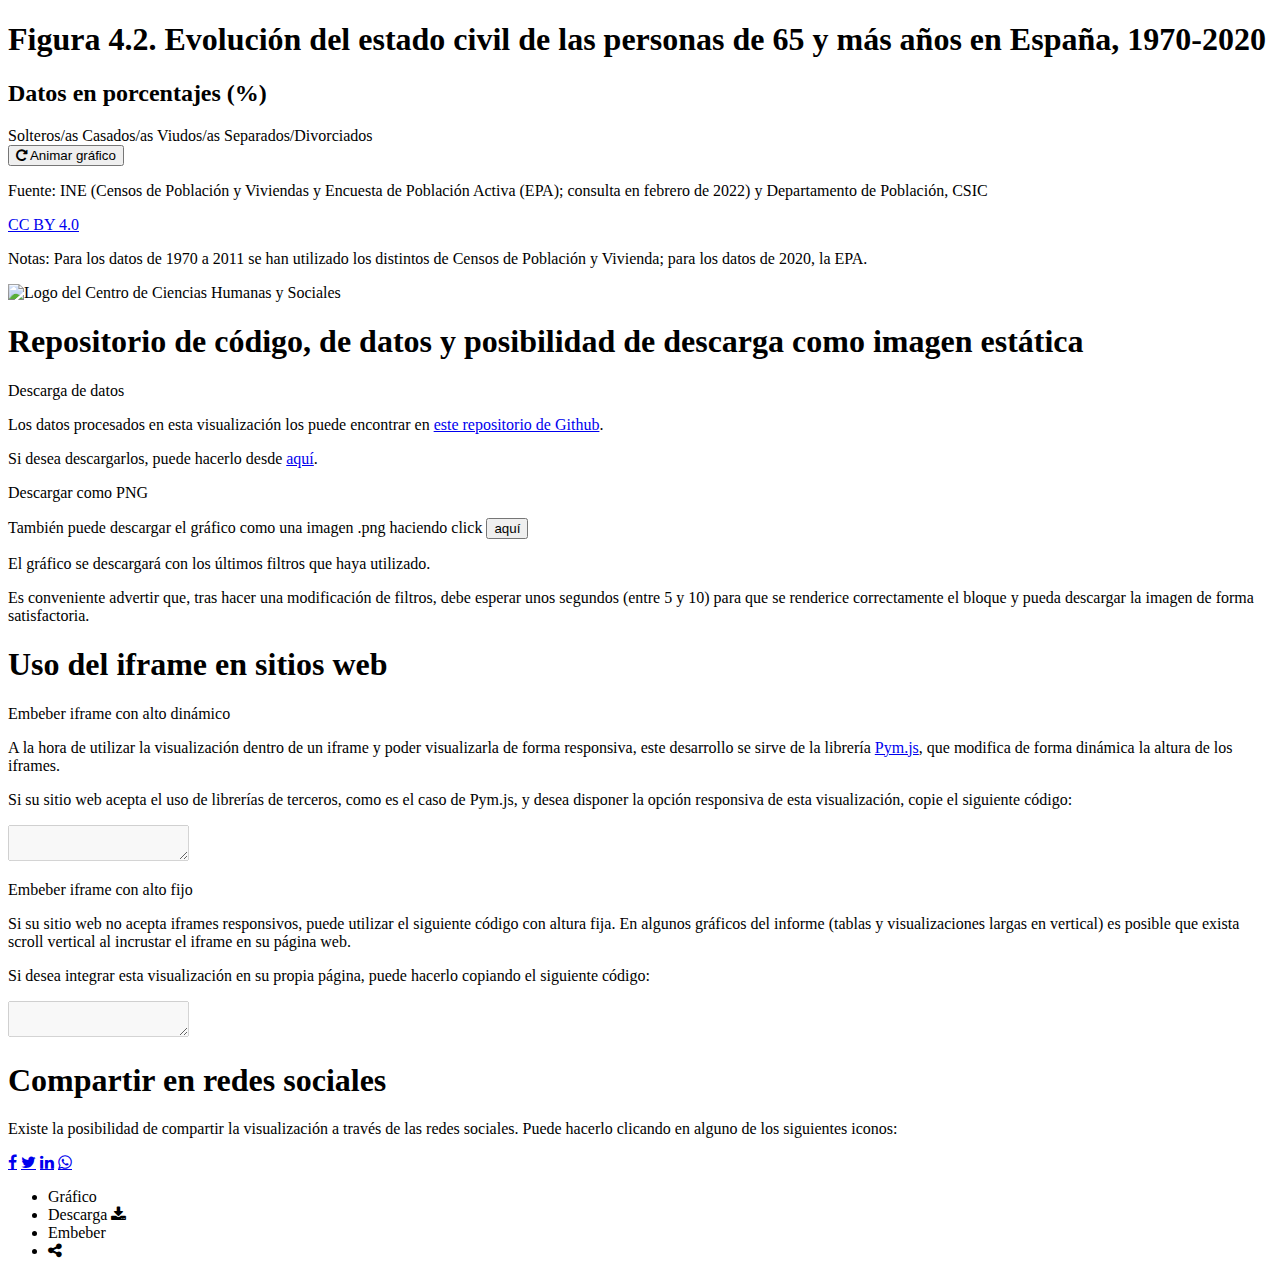
==== pre/template.html @ e5ff50b8 "Cambios en tipografía" ====
<!DOCTYPE html>
<html lang="en">
<head>
    <meta charset="UTF-8">
    <meta name="viewport" content="width=device-width, initial-scale=1.0, maximum-scale=1.0">
    <title>Informe 2022: El perfil de las personas mayores en España</title>
    <meta name="mrf-extractable" content="false">
    <meta property='og:image' content=''>
    <meta property="og:title" content="Informe 2022: El perfil de las personas mayores en España">
    <meta property="og:description" content="Informe 2022: El perfil de las personas mayores en España">
    <meta property="og:image" content="https://raw.githubusercontent.com/CarlosMunozDiazCSIC/informe_perfil_mayores_2022_social_4_2/main/pre/cchs.png">
    <link rel="stylesheet" href="https://cdnjs.cloudflare.com/ajax/libs/font-awesome/4.7.0/css/font-awesome.min.css">
    <link href="https://fonts.googleapis.com/css2?family=Montserrat:ital,wght@0,100;0,300;0,400;0,500;0,600;0,700;1,300;1,400;1,500;1,600;1,700&display=swap" rel="stylesheet">
</head>
<body>
    <div class="container">
        <div class="main">
            <section class="content b-chart active" id="chartBlock">
                <div class="b-title">
                    <h1 class="title">Figura 4.2. Evolución del estado civil de las personas de 65 y más años en España, 1970-2020</h1>
                    <h2 class="subtitle">Datos en porcentajes (%)</h2>
                </div>
                <div class="chart__logics">
                    <div class="chart__legend">
                        <span class="chart__legend--item primary_1">Solteros/as</span>
                        <span class="chart__legend--item comp_2">Casados/as</span>
                        <span class="chart__legend--item comp_1">Viudos/as</span>
                        <span class="chart__legend--item other_1">Separados/Divorciados</span>
                    </div>
                    <div class="chart__animate" id="replay">
                        <button class="btn btn__animate">
                            <i class="fa fa--share fa-repeat" aria-hidden="true"></i>
                            <span>Animar gráfico</span>
                        </button>
                    </div>                  
                </div>
                <div class="chart__viz" id="chart"></div>
                <!-- Pie de gráfico -->
                <div class="chart__footer">
                    <div class="chart__source">
                        <p class="chart__source--data"><span>Fuente: </span><span id="data-source">INE (Censos de Población y Viviendas y Encuesta de Población Activa (EPA); consulta en febrero de 2022)</span> y Departamento de Población, CSIC</p>
                        <p class="chart__source--copyright"><a class="link" href="https://creativecommons.org/licenses/by/4.0/deed.en_US" target="_blank">CC BY 4.0</a></p>
                    </div>
                    <p class="chart__note"><span>Notas: </span><span id="data-note">Para los datos de 1970 a 2011 se han utilizado los distintos de Censos de Población y Vivienda; para los datos de 2020, la EPA.</span></p>
                </div>
                <div class="logo">
                    <img src="https://raw.githubusercontent.com/CarlosMunozDiazCSIC/informe_perfil_mayores_2022_social_4_2/main/pre/cchs.png" alt="Logo del Centro de Ciencias Humanas y Sociales" width="100%" height="100%">
                </div>         
            </section>
            <section class="content b-data">
                <div class="b-title">
                    <h1 class="title">Repositorio de código, de datos y posibilidad de descarga como imagen estática</h1>
                </div>
                <p class="text__header">Descarga de datos</p>
                <p class="text__paragraph">Los datos procesados en esta visualización los puede encontrar en <a class="link" href="https://github.com/CarlosMunozDiazCSIC/informe_perfil_mayores_2022_social_4_2" target="_blank">este repositorio de Github</a>.</p>
                <p class="text__paragraph">Si desea descargarlos, puede hacerlo desde <a class="link" href="https://raw.githubusercontent.com/CarlosMunozDiazCSIC/informe_perfil_mayores_2022_social_4_2/main/data/estado_civil_65_1970_2020_csv.csv" target="_blank">aquí</a>.</p>
                <p class="text__header">Descargar como PNG</p>
                <p class="text__paragraph">También puede descargar el gráfico como una imagen .png haciendo click <button class="btn_share" id="pngImage">aquí</button></p> 
                <p class="text__paragraph">El gráfico se descargará con los últimos filtros que haya utilizado.</p>
                <p class="text__paragraph">Es conveniente advertir que, tras hacer una modificación de filtros, debe esperar unos segundos (entre 5 y 10) para que se renderice correctamente el bloque y pueda descargar la imagen de forma satisfactoria.</p>
            </section>
            <section class="content b-iframes">
                <div class="b-title">
                    <h1 class="title">Uso del iframe en sitios web</h1>
                </div>
                <p class="text__header">Embeber iframe con alto dinámico</p>
                <p class="text__paragraph">A la hora de utilizar la visualización dentro de un iframe y poder visualizarla de forma responsiva, este desarrollo se sirve de la librería <a class="link" href="http://blog.apps.npr.org/pym.js/" target="_blank">Pym.js</a>, que modifica de forma dinámica la altura de los iframes.</p>
                <p class="text__paragraph">Si su sitio web acepta el uso de librerías de terceros, como es el caso de Pym.js, y desea disponer la opción responsiva de esta visualización, copie el siguiente código:</p>
                <textarea class="text__iframe" disabled="" id="iframe-responsive"></textarea>
                <p class="text__header">Embeber iframe con alto fijo</p>
                <p class="text__paragraph">Si su sitio web no acepta iframes responsivos, puede utilizar el siguiente código con altura fija. En algunos gráficos del informe (tablas y visualizaciones largas en vertical) es posible que exista scroll vertical al incrustar el iframe en su página web.</p>             
                <p class="text__paragraph">Si desea integrar esta visualización en su propia página, puede hacerlo copiando el siguiente código:</p>
                <textarea class="text__iframe" disabled="" id="iframe-fixed"></textarea>
            </section>
            <section class="content b-rrss">
                <div class="b-title">
                    <h1 class="title">Compartir en redes sociales</h1>
                </div>
                <p class="text__paragraph">Existe la posibilidad de compartir la visualización a través de las redes sociales. Puede hacerlo clicando en alguno de los siguientes iconos:</p>
                <div class="rrss">
                    <a href="#" class="fa fa-facebook" id="shareFB" target="_blank"></a>
                    <a href="#" class="fa fa-twitter" id="shareTW" target="_blank"></a>
                    <a href="#" class="fa fa-linkedin" id="shareLK" target="_blank"></a>
                    <a href="#" class="fa fa-whatsapp" id="shareWA" target="_blank"></a>
                </div>
            </section>
        </div>        
        <nav class="tabs">
            <ul class="l-tabs">
                <li class="tab active" data-target="b-chart">Gráfico</li>
                <li class="tab" data-target="b-data">Descarga&nbsp;<i class="fa fa--share fa-download"></i></li>
                <li class="tab" data-target="b-iframes">Embeber</li>
                <li class="tab tab--rrss" data-target="b-rrss"><i class="fa fa--share fa-share-alt"></i></li>
            </ul>
        </nav>
        <div class="chart__tooltip" id="tooltip">
            <p class="chart__tooltip--title"></p>
            <p class="chart__tooltip--text"></p>
        </div>  
    </div>
    <!-- Uso de PYMJS para alturas dinámicas -->
    <script type="text/javascript" src="https://pym.nprapps.org/pym.v1.min.js"></script>
    <script>
        const pymChild = new pym.Child();
    </script>
</body>
</html>
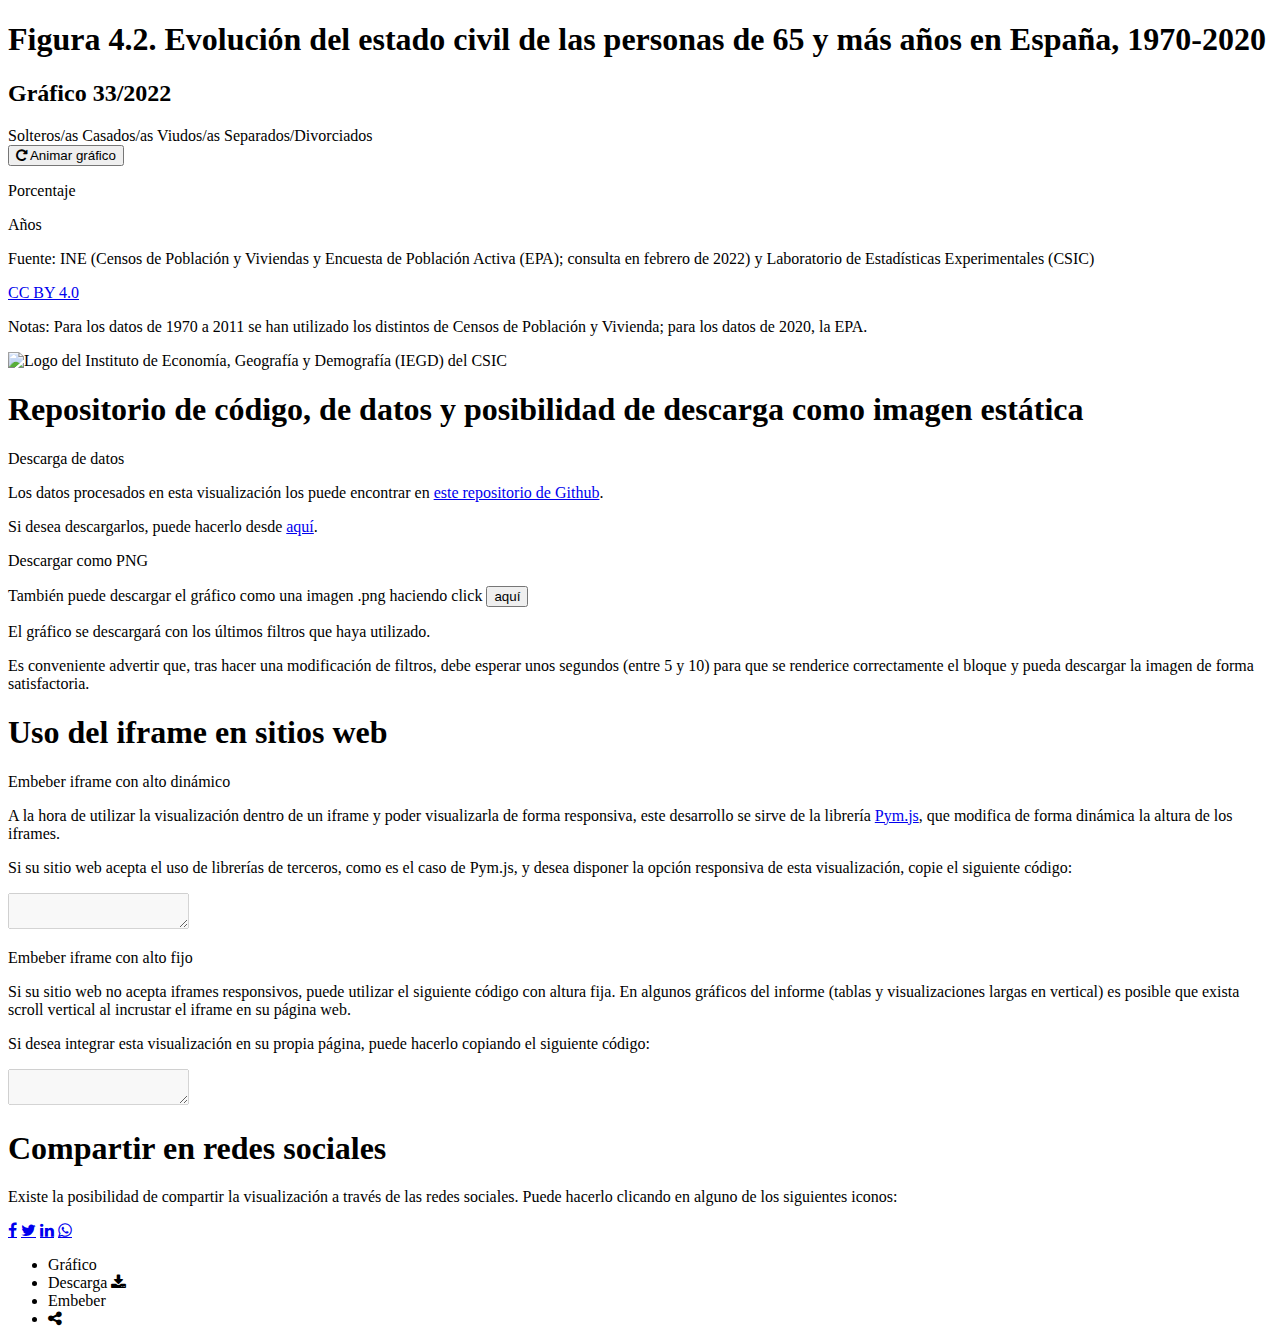
==== commit 5484d52a: "Primer desarrollo serio terminado" ====
--- a/pre/template.html
+++ b/pre/template.html
@@ -18,14 +18,14 @@
             <section class="content b-chart active" id="chartBlock">
                 <div class="b-title">
                     <h1 class="title">Figura 4.2. Evolución del estado civil de las personas de 65 y más años en España, 1970-2020</h1>
-                    <h2 class="subtitle">Datos en porcentajes (%)</h2>
+                    <h2 class="subtitle">Gráfico 33/2022</h2>
                 </div>
                 <div class="chart__logics">
                     <div class="chart__legend">
                         <span class="chart__legend--item primary_1">Solteros/as</span>
-                        <span class="chart__legend--item comp_2">Casados/as</span>
-                        <span class="chart__legend--item comp_1">Viudos/as</span>
-                        <span class="chart__legend--item other_1">Separados/Divorciados</span>
+                        <span class="chart__legend--item anag_prim_1">Casados/as</span>
+                        <span class="chart__legend--item anag_prim_2">Viudos/as</span>
+                        <span class="chart__legend--item anag_prim_3">Separados/Divorciados</span>
                     </div>
                     <div class="chart__animate" id="replay">
                         <button class="btn btn__animate">
@@ -34,17 +34,21 @@
                         </button>
                     </div>                  
                 </div>
-                <div class="chart__viz" id="chart"></div>
+                <div class="chart__viz">
+                    <p class="text__yaxis">Porcentaje</p>
+                    <div class="chart" id="chart"></div>
+                    <p class="text__xaxis">Años</p>
+                </div>
                 <!-- Pie de gráfico -->
                 <div class="chart__footer">
                     <div class="chart__source">
-                        <p class="chart__source--data"><span>Fuente: </span><span id="data-source">INE (Censos de Población y Viviendas y Encuesta de Población Activa (EPA); consulta en febrero de 2022)</span> y Departamento de Población, CSIC</p>
+                        <p class="chart__source--data"><span>Fuente: </span><span>INE (Censos de Población y Viviendas y Encuesta de Población Activa (EPA); consulta en febrero de 2022)</span> y Laboratorio de Estadísticas Experimentales (CSIC)</p>
                         <p class="chart__source--copyright"><a class="link" href="https://creativecommons.org/licenses/by/4.0/deed.en_US" target="_blank">CC BY 4.0</a></p>
                     </div>
-                    <p class="chart__note"><span>Notas: </span><span id="data-note">Para los datos de 1970 a 2011 se han utilizado los distintos de Censos de Población y Vivienda; para los datos de 2020, la EPA.</span></p>
+                    <p class="chart__note"><span>Notas: </span><span>Para los datos de 1970 a 2011 se han utilizado los distintos de Censos de Población y Vivienda; para los datos de 2020, la EPA.</span></p>
                 </div>
                 <div class="logo">
-                    <img src="https://raw.githubusercontent.com/CarlosMunozDiazCSIC/informe_perfil_mayores_2022_social_4_2/main/pre/cchs.png" alt="Logo del Centro de Ciencias Humanas y Sociales" width="100%" height="100%">
+                    <img src="https://raw.githubusercontent.com/CarlosMunozDiazCSIC/informe_perfil_mayores_2022_social_4_2/main/pre/iegd_logo.png" alt="Logo del Instituto de Economía, Geografía y Demografía (IEGD) del CSIC" width="100%" height="100%">
                 </div>         
             </section>
             <section class="content b-data">
@@ -93,10 +97,7 @@
                 <li class="tab tab--rrss" data-target="b-rrss"><i class="fa fa--share fa-share-alt"></i></li>
             </ul>
         </nav>
-        <div class="chart__tooltip" id="tooltip">
-            <p class="chart__tooltip--title"></p>
-            <p class="chart__tooltip--text"></p>
-        </div>  
+        <div class="chart__tooltip" id="tooltip"></div>  
     </div>
     <!-- Uso de PYMJS para alturas dinámicas -->
     <script type="text/javascript" src="https://pym.nprapps.org/pym.v1.min.js"></script>
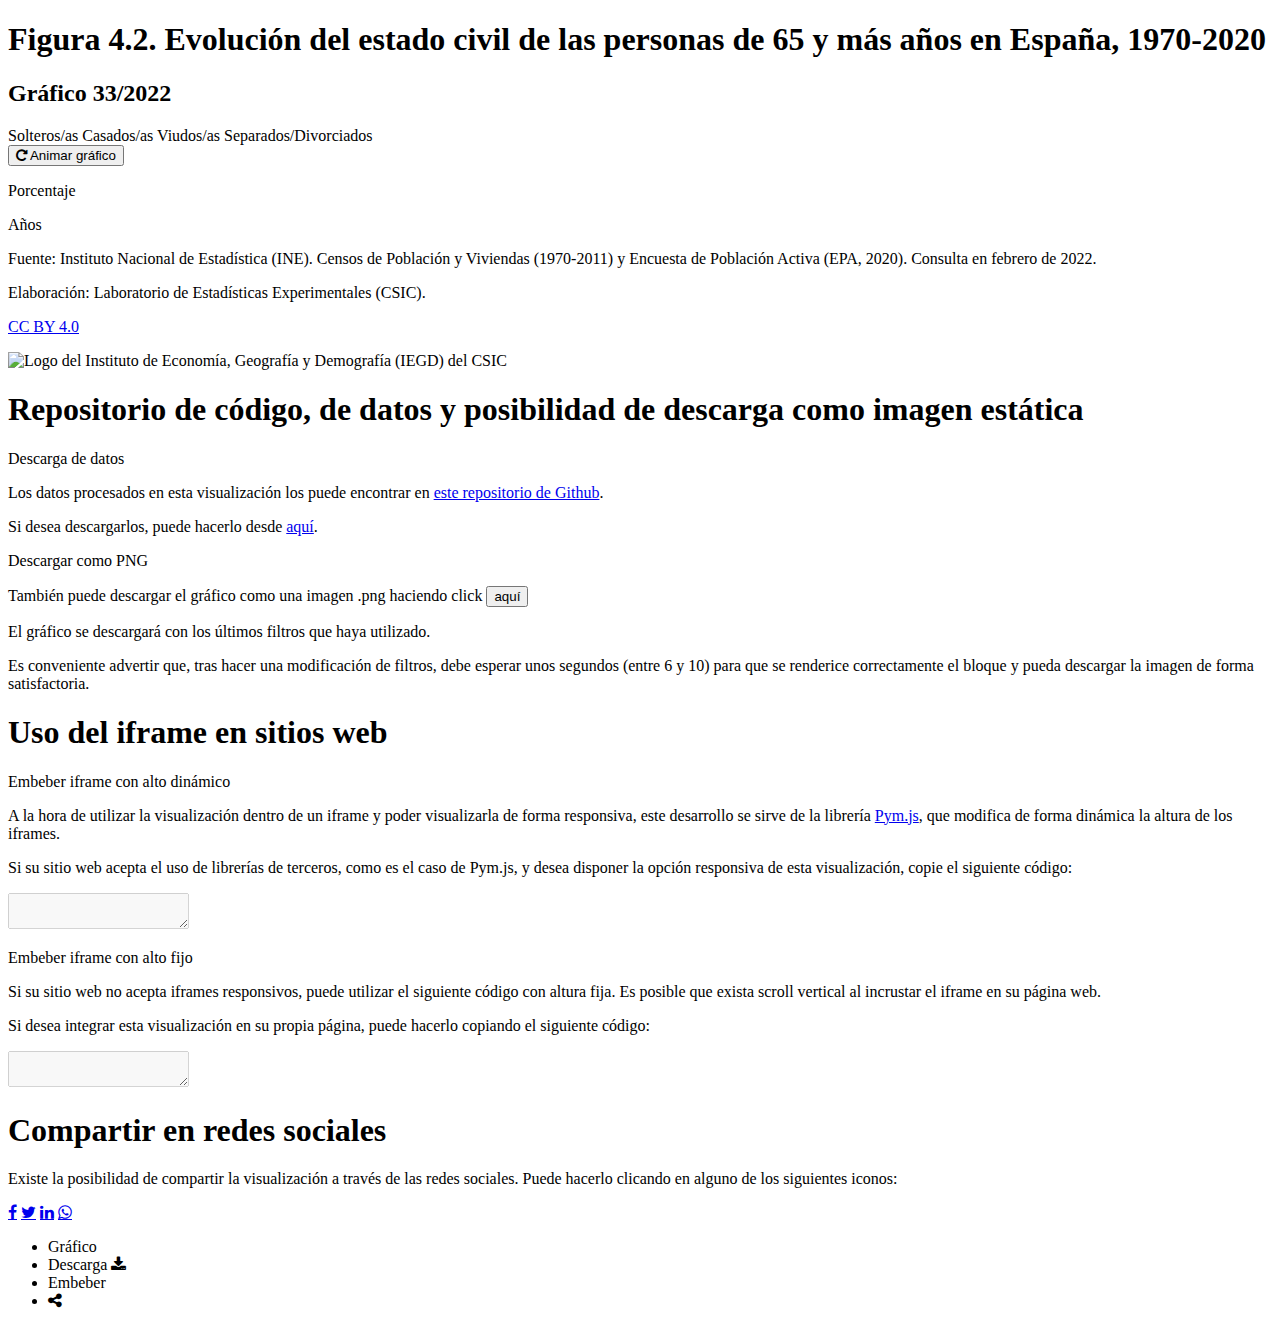
==== commit 9e8ea438: "Mejora fuente datos" ====
--- a/pre/template.html
+++ b/pre/template.html
@@ -8,7 +8,7 @@
     <meta property='og:image' content=''>
     <meta property="og:title" content="Informe 2022: El perfil de las personas mayores en España">
     <meta property="og:description" content="Informe 2022: El perfil de las personas mayores en España">
-    <meta property="og:image" content="https://raw.githubusercontent.com/CarlosMunozDiazCSIC/informe_perfil_mayores_2022_social_4_2/main/pre/cchs.png">
+    <meta property="og:image" content="https://raw.githubusercontent.com/CarlosMunozDiazCSIC/informe_perfil_mayores_2022_social_4_2/main/pre/iegd_logo.png">
     <link rel="stylesheet" href="https://cdnjs.cloudflare.com/ajax/libs/font-awesome/4.7.0/css/font-awesome.min.css">
     <link href="https://fonts.googleapis.com/css2?family=Montserrat:ital,wght@0,100;0,300;0,400;0,500;0,600;0,700;1,300;1,400;1,500;1,600;1,700&display=swap" rel="stylesheet">
 </head>
@@ -42,10 +42,12 @@
                 <!-- Pie de gráfico -->
                 <div class="chart__footer">
                     <div class="chart__source">
-                        <p class="chart__source--data"><span>Fuente: </span><span>INE (Censos de Población y Viviendas y Encuesta de Población Activa (EPA); consulta en febrero de 2022)</span> y Laboratorio de Estadísticas Experimentales (CSIC)</p>
+                        <div class="chart__source--info">
+                            <p class="chart__source--data"><span>Fuente: </span>Instituto Nacional de Estadística (INE). Censos de Población y Viviendas (1970-2011) y Encuesta de Población Activa (EPA, 2020). Consulta en febrero de 2022.</p>
+                            <p class="chart__source--elab"><span>Elaboración: </span>Laboratorio de Estadísticas Experimentales (CSIC).</p>
+                        </div>
                         <p class="chart__source--copyright"><a class="link" href="https://creativecommons.org/licenses/by/4.0/deed.en_US" target="_blank">CC BY 4.0</a></p>
                     </div>
-                    <p class="chart__note"><span>Notas: </span><span>Para los datos de 1970 a 2011 se han utilizado los distintos de Censos de Población y Vivienda; para los datos de 2020, la EPA.</span></p>
                 </div>
                 <div class="logo">
                     <img src="https://raw.githubusercontent.com/CarlosMunozDiazCSIC/informe_perfil_mayores_2022_social_4_2/main/pre/iegd_logo.png" alt="Logo del Instituto de Economía, Geografía y Demografía (IEGD) del CSIC" width="100%" height="100%">
@@ -61,7 +63,7 @@
                 <p class="text__header">Descargar como PNG</p>
                 <p class="text__paragraph">También puede descargar el gráfico como una imagen .png haciendo click <button class="btn_share" id="pngImage">aquí</button></p> 
                 <p class="text__paragraph">El gráfico se descargará con los últimos filtros que haya utilizado.</p>
-                <p class="text__paragraph">Es conveniente advertir que, tras hacer una modificación de filtros, debe esperar unos segundos (entre 5 y 10) para que se renderice correctamente el bloque y pueda descargar la imagen de forma satisfactoria.</p>
+                <p class="text__paragraph">Es conveniente advertir que, tras hacer una modificación de filtros, debe esperar unos segundos (entre 6 y 10) para que se renderice correctamente el bloque y pueda descargar la imagen de forma satisfactoria.</p>
             </section>
             <section class="content b-iframes">
                 <div class="b-title">
@@ -72,7 +74,7 @@
                 <p class="text__paragraph">Si su sitio web acepta el uso de librerías de terceros, como es el caso de Pym.js, y desea disponer la opción responsiva de esta visualización, copie el siguiente código:</p>
                 <textarea class="text__iframe" disabled="" id="iframe-responsive"></textarea>
                 <p class="text__header">Embeber iframe con alto fijo</p>
-                <p class="text__paragraph">Si su sitio web no acepta iframes responsivos, puede utilizar el siguiente código con altura fija. En algunos gráficos del informe (tablas y visualizaciones largas en vertical) es posible que exista scroll vertical al incrustar el iframe en su página web.</p>             
+                <p class="text__paragraph">Si su sitio web no acepta iframes responsivos, puede utilizar el siguiente código con altura fija. Es posible que exista scroll vertical al incrustar el iframe en su página web.</p>             
                 <p class="text__paragraph">Si desea integrar esta visualización en su propia página, puede hacerlo copiando el siguiente código:</p>
                 <textarea class="text__iframe" disabled="" id="iframe-fixed"></textarea>
             </section>
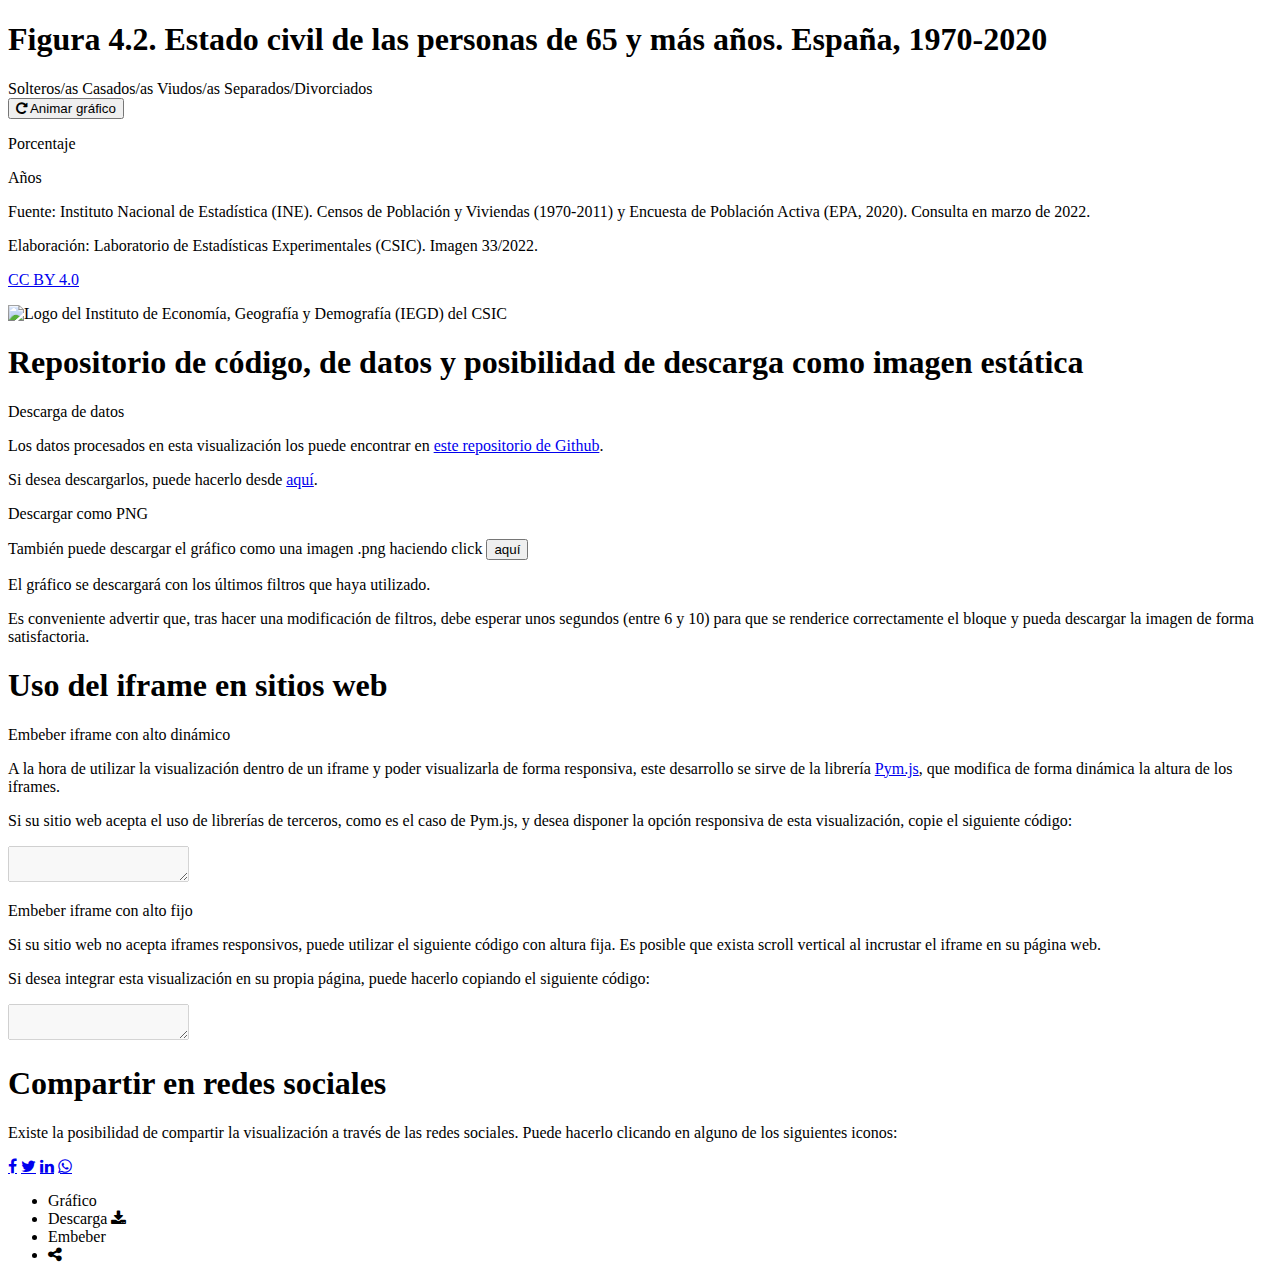
==== commit d61b1943: "Cambio identificación" ====
--- a/pre/template.html
+++ b/pre/template.html
@@ -17,8 +17,8 @@
         <div class="main">
             <section class="content b-chart active" id="chartBlock">
                 <div class="b-title">
-                    <h1 class="title">Figura 4.2. Evolución del estado civil de las personas de 65 y más años en España, 1970-2020</h1>
-                    <h2 class="subtitle">Gráfico 33/2022</h2>
+                    <h1 class="title">Figura 4.2. Estado civil de las personas de 65 y más años. España, 1970-2020</h1>
+                    <h2 class="subtitle"></h2>
                 </div>
                 <div class="chart__logics">
                     <div class="chart__legend">
@@ -43,8 +43,8 @@
                 <div class="chart__footer">
                     <div class="chart__source">
                         <div class="chart__source--info">
-                            <p class="chart__source--data"><span>Fuente: </span>Instituto Nacional de Estadística (INE). Censos de Población y Viviendas (1970-2011) y Encuesta de Población Activa (EPA, 2020). Consulta en febrero de 2022.</p>
-                            <p class="chart__source--elab"><span>Elaboración: </span>Laboratorio de Estadísticas Experimentales (CSIC).</p>
+                            <p class="chart__source--data"><span>Fuente: </span>Instituto Nacional de Estadística (INE). Censos de Población y Viviendas (1970-2011) y Encuesta de Población Activa (EPA, 2020). Consulta en marzo de 2022.</p>
+                            <p class="chart__source--elab"><span>Elaboración: </span>Laboratorio de Estadísticas Experimentales (CSIC). Imagen 33/2022.</p>
                         </div>
                         <p class="chart__source--copyright"><a class="link" href="https://creativecommons.org/licenses/by/4.0/deed.en_US" target="_blank">CC BY 4.0</a></p>
                     </div>
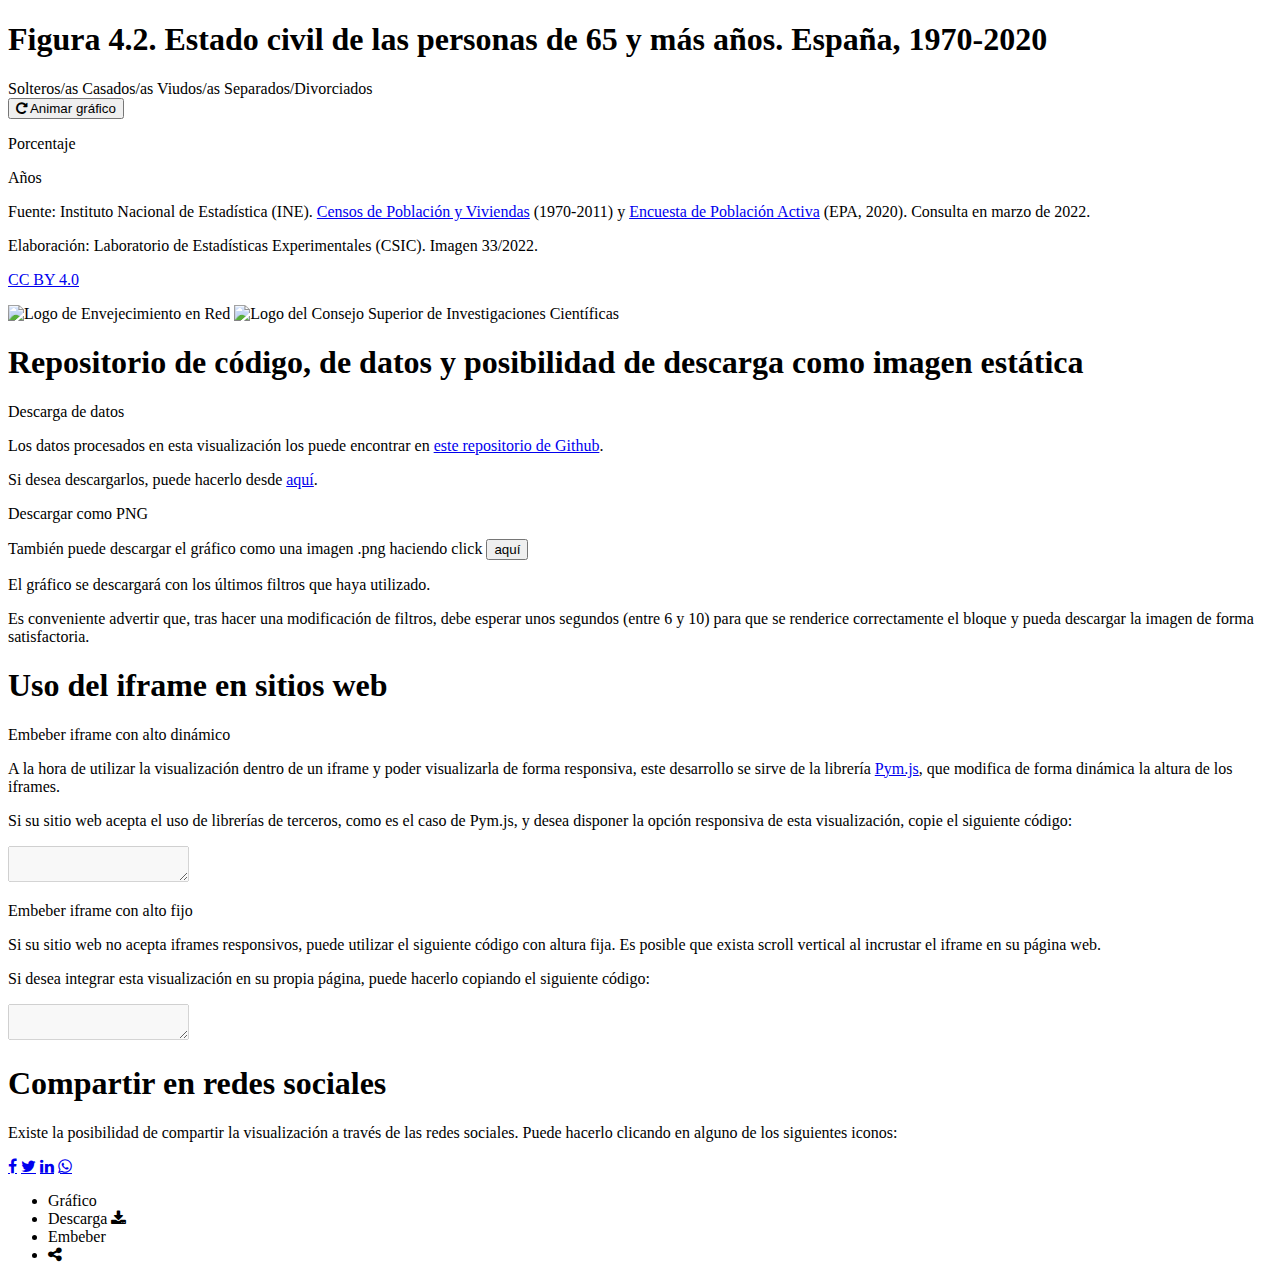
==== commit ec73b0b2: "Cambio de repo" ====
--- a/pre/template.html
+++ b/pre/template.html
@@ -8,7 +8,7 @@
     <meta property='og:image' content=''>
     <meta property="og:title" content="Informe 2022: El perfil de las personas mayores en España">
     <meta property="og:description" content="Informe 2022: El perfil de las personas mayores en España">
-    <meta property="og:image" content="https://raw.githubusercontent.com/CarlosMunozDiazCSIC/informe_perfil_mayores_2022_social_4_2/main/pre/iegd_logo.png">
+    <meta property="og:image" content="https://raw.githubusercontent.com/EnvejecimientoEnRed/informe_perfil_mayores_2022_social_4_2/main/pre/iegd_logo.png">
     <link rel="stylesheet" href="https://cdnjs.cloudflare.com/ajax/libs/font-awesome/4.7.0/css/font-awesome.min.css">
     <link href="https://fonts.googleapis.com/css2?family=Montserrat:ital,wght@0,100;0,300;0,400;0,500;0,600;0,700;1,300;1,400;1,500;1,600;1,700&display=swap" rel="stylesheet">
 </head>
@@ -43,14 +43,15 @@
                 <div class="chart__footer">
                     <div class="chart__source">
                         <div class="chart__source--info">
-                            <p class="chart__source--data"><span>Fuente: </span>Instituto Nacional de Estadística (INE). Censos de Población y Viviendas (1970-2011) y Encuesta de Población Activa (EPA, 2020). Consulta en marzo de 2022.</p>
+                            <p class="chart__source--data"><span>Fuente: </span>Instituto Nacional de Estadística (INE). <a class="link" href="https://www.ine.es/dyngs/INEbase/es/operacion.htm?c=Estadistica_C&cid=1254736176992&menu=resultados&idp=1254735572981" target="_blank">Censos de Población y Viviendas</a> (1970-2011) y <a class="link" href="https://www.ine.es/jaxiT3/Tabla.htm?t=4727&L=0" target="_blank">Encuesta de Población Activa</a> (EPA, 2020). Consulta en marzo de 2022.</p>
                             <p class="chart__source--elab"><span>Elaboración: </span>Laboratorio de Estadísticas Experimentales (CSIC). Imagen 33/2022.</p>
                         </div>
                         <p class="chart__source--copyright"><a class="link" href="https://creativecommons.org/licenses/by/4.0/deed.en_US" target="_blank">CC BY 4.0</a></p>
                     </div>
                 </div>
-                <div class="logo">
-                    <img src="https://raw.githubusercontent.com/CarlosMunozDiazCSIC/informe_perfil_mayores_2022_social_4_2/main/pre/iegd_logo.png" alt="Logo del Instituto de Economía, Geografía y Demografía (IEGD) del CSIC" width="100%" height="100%">
+                <div class="chart__logos">
+                    <img class="logo_enr" src="https://raw.githubusercontent.com/EnvejecimientoEnRed/informe_perfil_mayores_2022_social_4_2/main/pre/nuevo_logo_enr.jpg" alt="Logo de Envejecimiento en Red" width="100%" height="100%">
+                    <img class="logo_csic" src="https://raw.githubusercontent.com/EnvejecimientoEnRed/informe_perfil_mayores_2022_social_4_2/main/pre/logotipo_csic.png" alt="Logo del Consejo Superior de Investigaciones Científicas" width="100%" height="100%">
                 </div>         
             </section>
             <section class="content b-data">
@@ -58,8 +59,8 @@
                     <h1 class="title">Repositorio de código, de datos y posibilidad de descarga como imagen estática</h1>
                 </div>
                 <p class="text__header">Descarga de datos</p>
-                <p class="text__paragraph">Los datos procesados en esta visualización los puede encontrar en <a class="link" href="https://github.com/CarlosMunozDiazCSIC/informe_perfil_mayores_2022_social_4_2" target="_blank">este repositorio de Github</a>.</p>
-                <p class="text__paragraph">Si desea descargarlos, puede hacerlo desde <a class="link" href="https://raw.githubusercontent.com/CarlosMunozDiazCSIC/informe_perfil_mayores_2022_social_4_2/main/data/estado_civil_65_1970_2020_csv.csv" target="_blank">aquí</a>.</p>
+                <p class="text__paragraph">Los datos procesados en esta visualización los puede encontrar en <a class="link" href="https://github.com/EnvejecimientoEnRed/informe_perfil_mayores_2022_social_4_2" target="_blank">este repositorio de Github</a>.</p>
+                <p class="text__paragraph">Si desea descargarlos, puede hacerlo desde <a class="link" href="https://raw.githubusercontent.com/EnvejecimientoEnRed/informe_perfil_mayores_2022_social_4_2/main/data/estado_civil_65_1970_2020_csv.csv" target="_blank">aquí</a>.</p>
                 <p class="text__header">Descargar como PNG</p>
                 <p class="text__paragraph">También puede descargar el gráfico como una imagen .png haciendo click <button class="btn_share" id="pngImage">aquí</button></p> 
                 <p class="text__paragraph">El gráfico se descargará con los últimos filtros que haya utilizado.</p>
